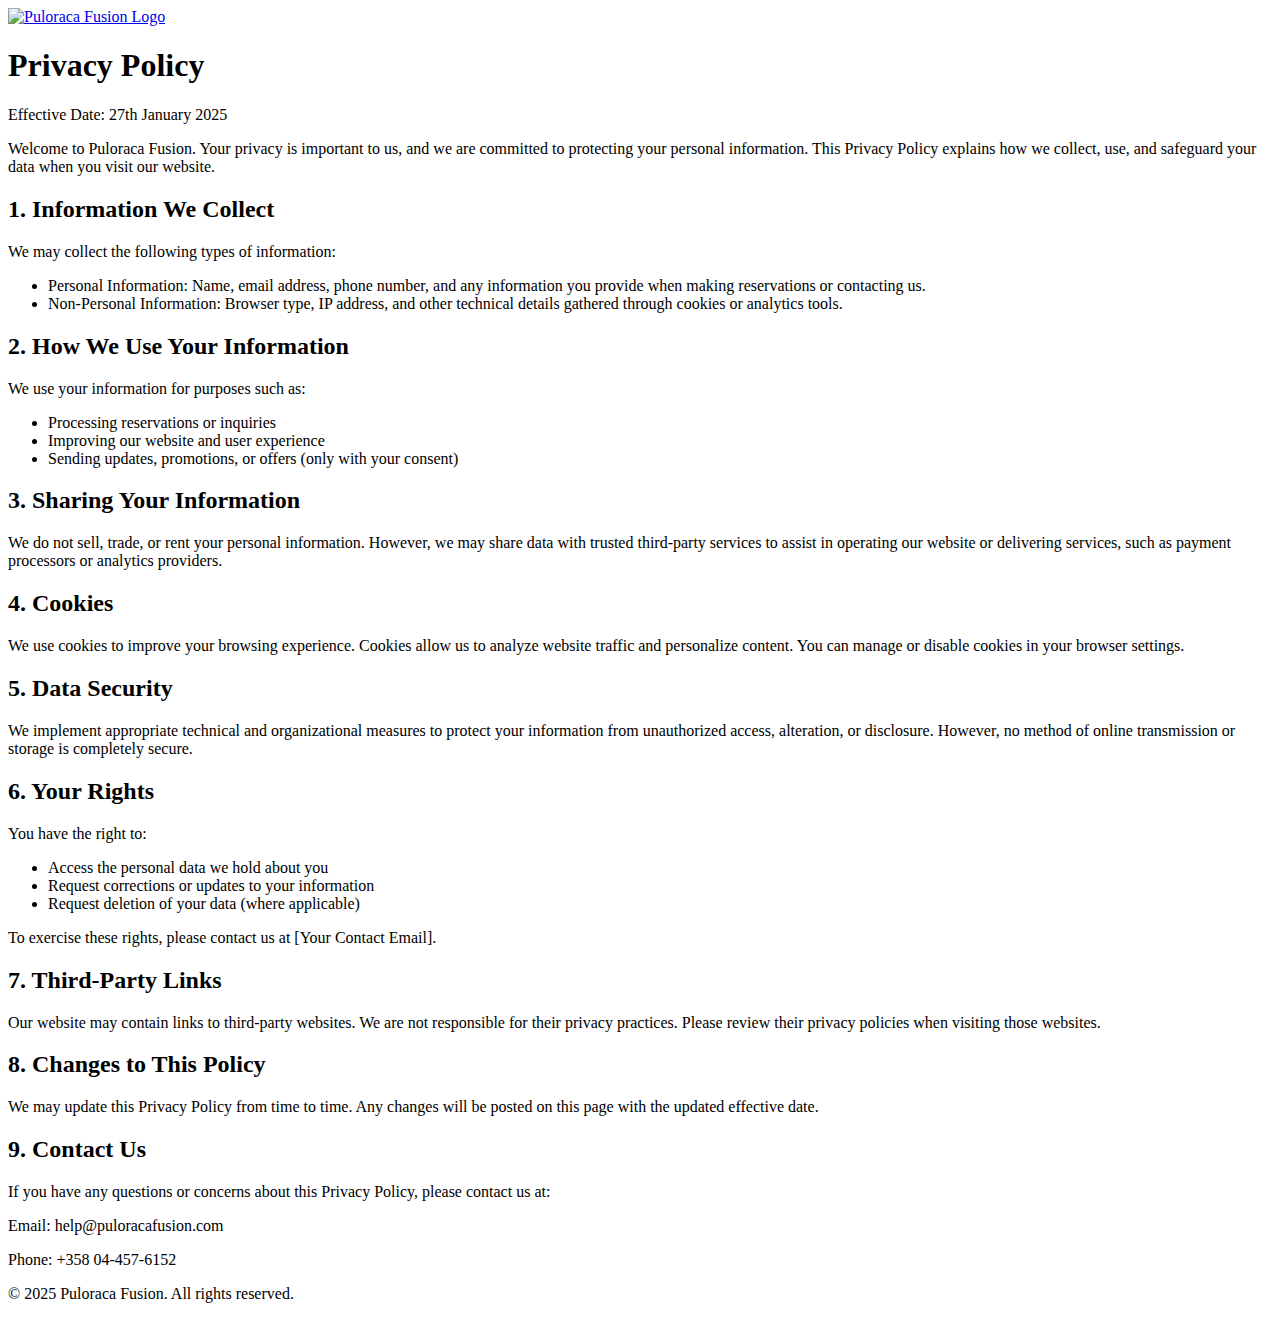
==== HTML AND OTHER PAGES/privacy.html @ f28dabfd "update" ====
<!DOCTYPE html>
<html lang="en">
<head>
    <meta charset="UTF-8">
    <meta name="viewport" content="width=device-width, initial-scale=1.0">
    <title>Privacy Policy - Puloraca Fusion</title>
    <link rel="stylesheet" href="HTML AND OTHER PAGES\styles1.css">
</head>
<body>
    <header>
        <nav class="navbar">
            <div class="nav-container">
                <a href="/" class="logo">
                    <img src="IMAGES/logopuloraca.jpg" alt="Puloraca Fusion Logo" class="logo-image">
                </a>
                </div>
            </div>
        </nav>
    </header>
    
    <main class="privacy-policy">
        <section>
            <h1>Privacy Policy</h1>
            <p>Effective Date: 27th January 2025</p>
            <p>Welcome to Puloraca Fusion. Your privacy is important to us, and we are committed to protecting your personal information. This Privacy Policy explains how we collect, use, and safeguard your data when you visit our website.</p>
            
            <h2>1. Information We Collect</h2>
            <p>We may collect the following types of information:</p>
            <ul>
                <li>Personal Information: Name, email address, phone number, and any information you provide when making reservations or contacting us.</li>
                <li>Non-Personal Information: Browser type, IP address, and other technical details gathered through cookies or analytics tools.</li>
            </ul>

            <h2>2. How We Use Your Information</h2>
            <p>We use your information for purposes such as:</p>
            <ul>
                <li>Processing reservations or inquiries</li>
                <li>Improving our website and user experience</li>
                <li>Sending updates, promotions, or offers (only with your consent)</li>
            </ul>

            <h2>3. Sharing Your Information</h2>
            <p>We do not sell, trade, or rent your personal information. However, we may share data with trusted third-party services to assist in operating our website or delivering services, such as payment processors or analytics providers.</p>

            <h2>4. Cookies</h2>
            <p>We use cookies to improve your browsing experience. Cookies allow us to analyze website traffic and personalize content. You can manage or disable cookies in your browser settings.</p>

            <h2>5. Data Security</h2>
            <p>We implement appropriate technical and organizational measures to protect your information from unauthorized access, alteration, or disclosure. However, no method of online transmission or storage is completely secure.</p>

            <h2>6. Your Rights</h2>
            <p>You have the right to:</p>
            <ul>
                <li>Access the personal data we hold about you</li>
                <li>Request corrections or updates to your information</li>
                <li>Request deletion of your data (where applicable)</li>
            </ul>
            <p>To exercise these rights, please contact us at [Your Contact Email].</p>

            <h2>7. Third-Party Links</h2>
            <p>Our website may contain links to third-party websites. We are not responsible for their privacy practices. Please review their privacy policies when visiting those websites.</p>

            <h2>8. Changes to This Policy</h2>
            <p>We may update this Privacy Policy from time to time. Any changes will be posted on this page with the updated effective date.</p>

            <h2>9. Contact Us</h2>
            <p>If you have any questions or concerns about this Privacy Policy, please contact us at:</p>
            <p>Email: help@puloracafusion.com</p>
            <p>Phone: +358 04-457-6152</p>
        </section>
    </main>

    <footer>
        <p>&copy; 2025 Puloraca Fusion. All rights reserved.</p>
    </footer>
</body>
</html>
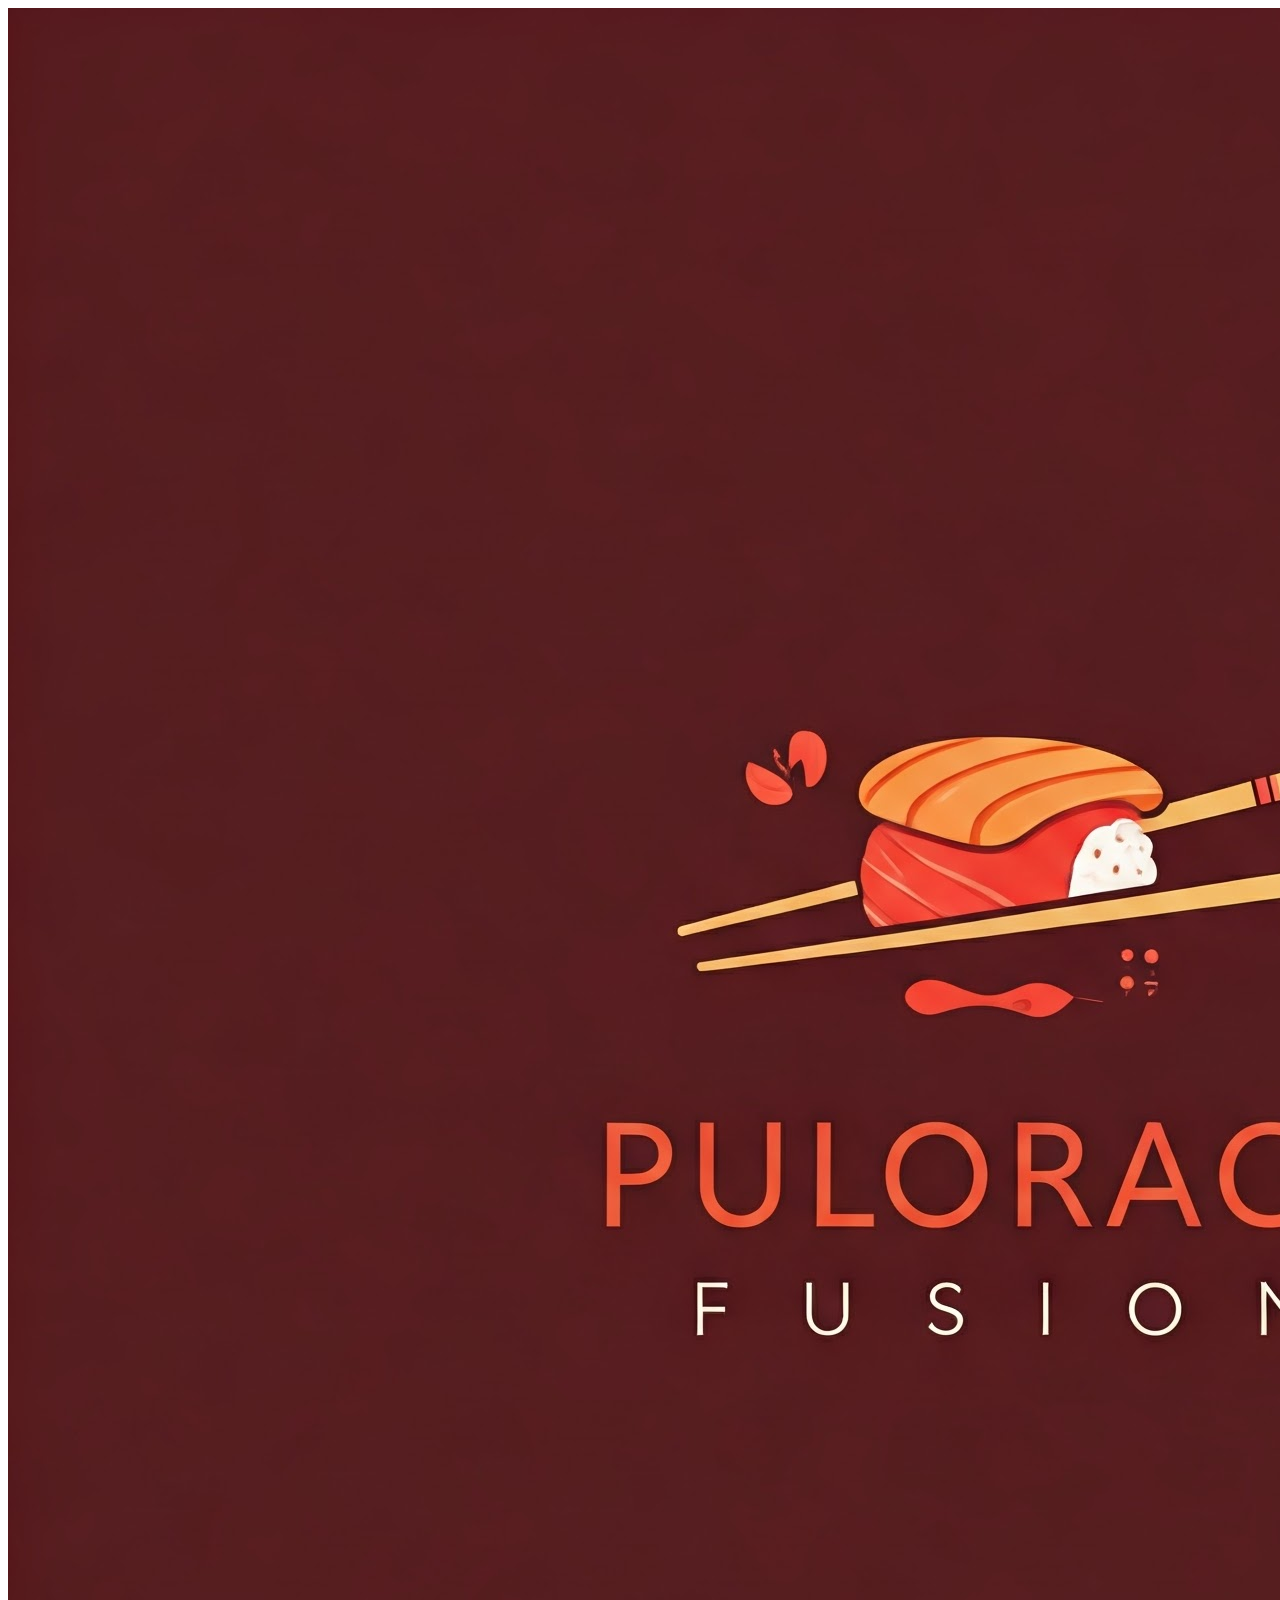
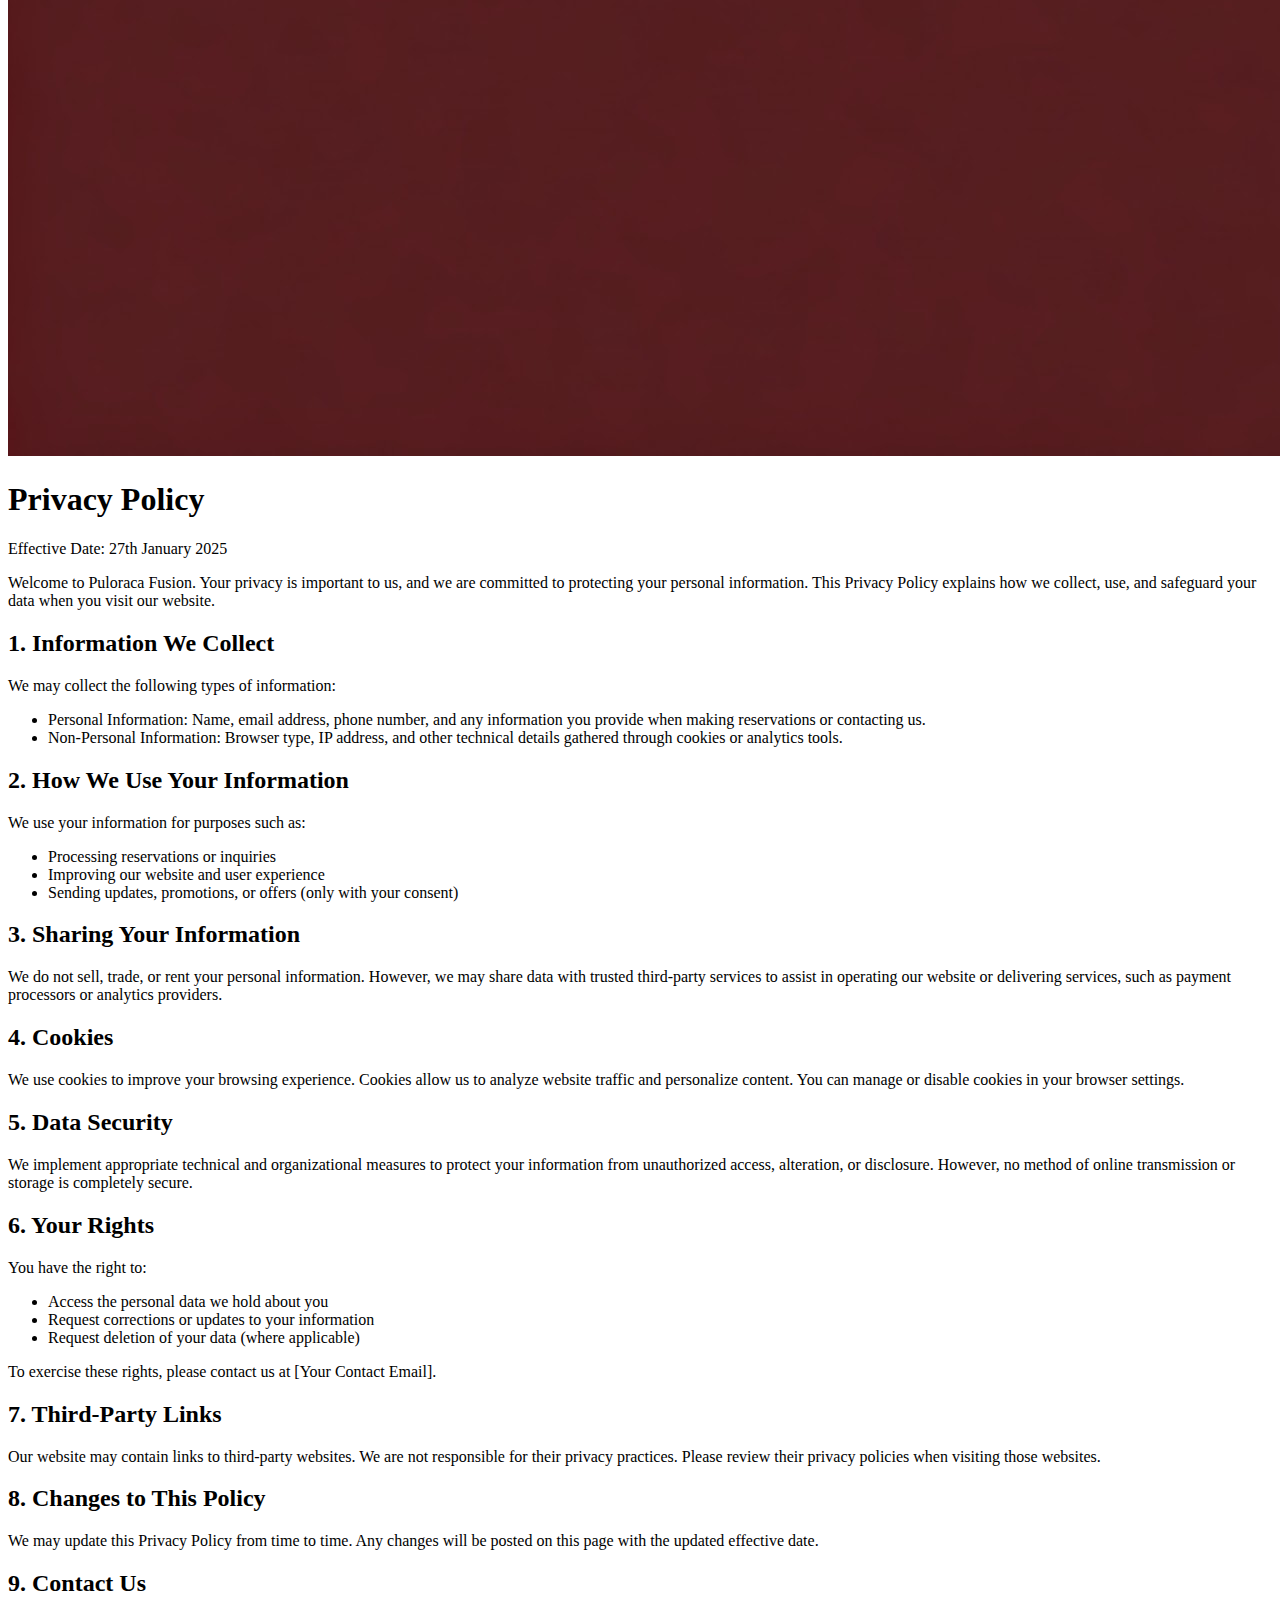
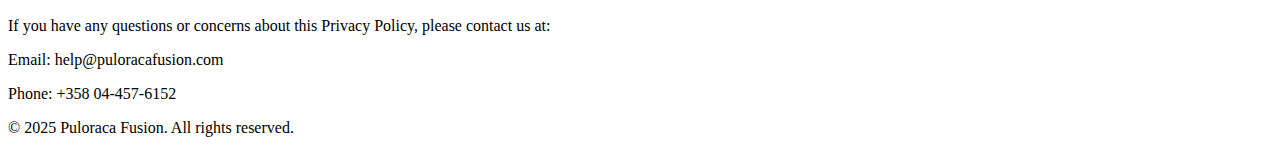
==== commit 1c8d5018: "Update data" ====
--- a/HTML AND OTHER PAGES/privacy.html
+++ b/HTML AND OTHER PAGES/privacy.html
@@ -4,14 +4,14 @@
     <meta charset="UTF-8">
     <meta name="viewport" content="width=device-width, initial-scale=1.0">
     <title>Privacy Policy - Puloraca Fusion</title>
-    <link rel="stylesheet" href="HTML AND OTHER PAGES\styles1.css">
+    <link rel="stylesheet" href="styles1.css">
 </head>
 <body>
     <header>
         <nav class="navbar">
             <div class="nav-container">
                 <a href="/" class="logo">
-                    <img src="IMAGES/logopuloraca.jpg" alt="Puloraca Fusion Logo" class="logo-image">
+                    <img src="logopuloraca.jpg" alt="Puloraca Fusion Logo" class="logo-image">
                 </a>
                 </div>
             </div>
